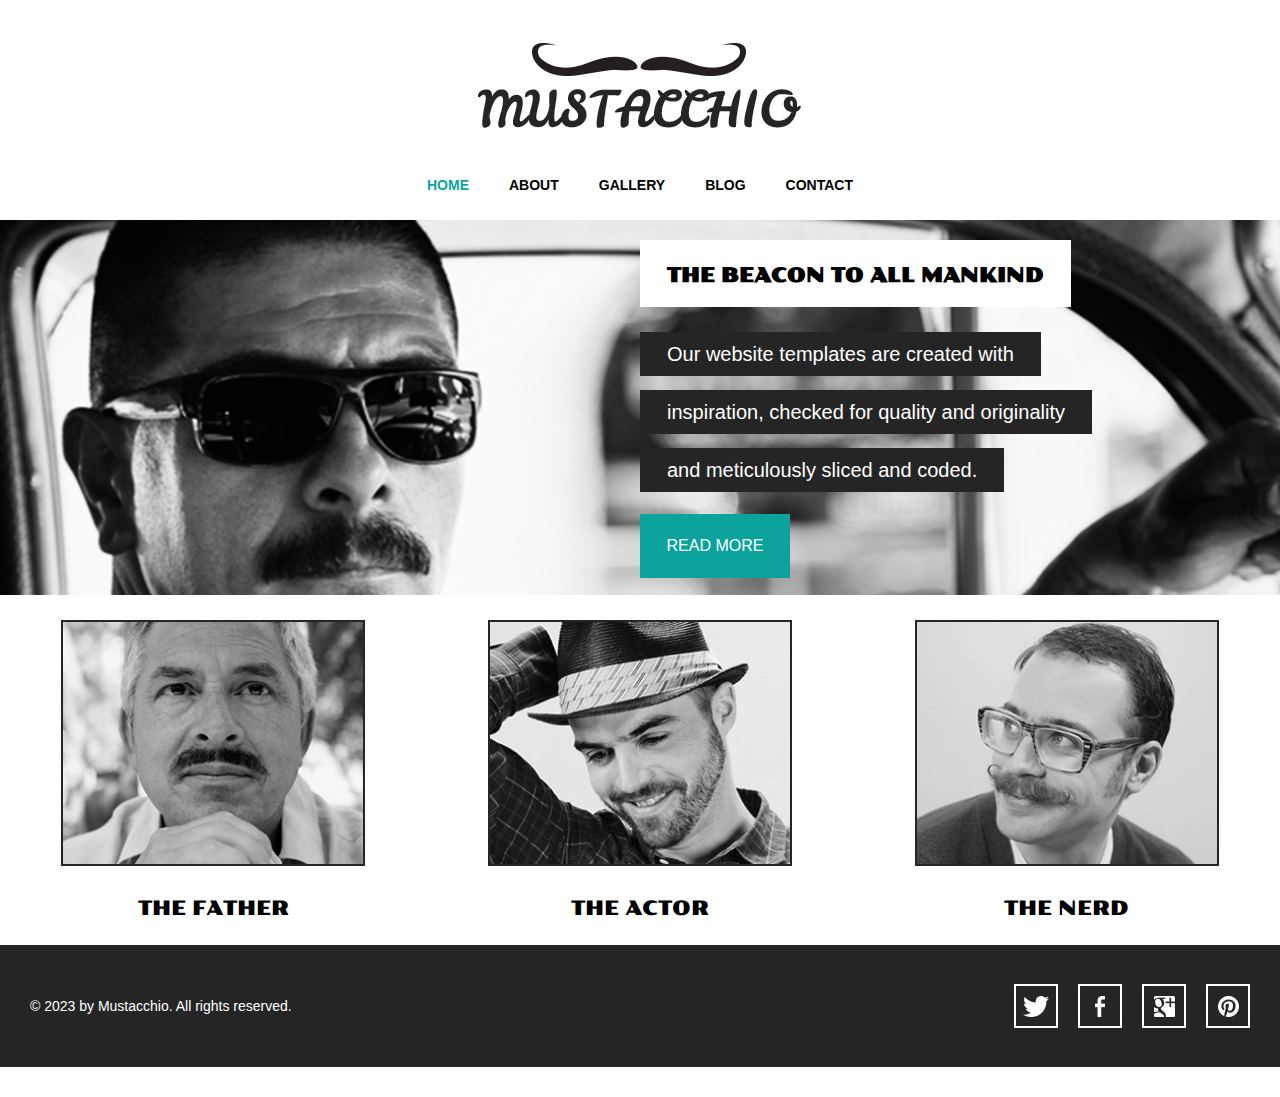
==== index.html @ bac5cc17 "edits/additions to footer style and social icons" ====
<!DOCTYPE html>
<html lang="en">
  <head>
    <meta charset="UTF-8" />
    <meta http-equiv="X-UA-Compatible" content="IE=edge" />
    <meta name="viewport" content="width=device-width, initial-scale=1.0" />
    <link rel="stylesheet" href="style.css" />
    <title>MUSTACCHIO</title>
  </head>
  <body>
    <header id="header">
      <section id="header-section" class="site-section">
        <a id="logo" href="index.html"> <img src="images/logo.jpg" /> </a>
      </section>
      <nav id="header-navigation">
        <ul class="nav-menu">
          <li class="nav-item">
            <a class="nav-link" id="active-page" href="index.html">HOME</a>
          </li>
          <li class="nav-item">
            <a class="nav-link" href="about.html">ABOUT</a>
          </li>
          <li class="nav-item">
            <a class="nav-link" href="gallery.html">GALLERY</a>
          </li>
          <li class="nav-item">
            <a class="nav-link" href="blog.html">BLOG</a>
          </li>
          <li class="nav-item">
            <a class="nav-link" href="contact.html">CONTACT</a>
          </li>
        </ul>
      </nav>
    </header>
    <section id="beacon-section" class="site-section">
      <article id="text-article" class="beacon-article">
        <h1 id="beacon-h1">THE BEACON TO ALL MANKIND</h1>
        <p class="beacon-p">Our website templates are created with</p>
        <p class="beacon-p">inspiration, checked for quality and originality</p>
        <p class="beacon-p">and meticulously sliced and coded.</p>
        <br />
        <button id="read-more">READ MORE</button>
      </article>
    </section>
    <section id="gallery-section" class="site-section">
      <figure class="gallery-container">
        <a href="gallery.html" class="gallery-link">
          <img src="images/the-father.jpg" class="gallery-image" />
          <figcaption>THE FATHER</figcaption>
        </a>
      </figure>
      <figure class="gallery-container">
        <a href="gallery.html" class="gallery-link">
          <img src="images/the-actor.jpg" class="gallery-image" />
          <figcaption>THE ACTOR</figcaption>
        </a>
      </figure>
      <figure class="gallery-container">
        <a href="gallery.html" class="gallery-link">
          <img src="images/the-nerd.jpg" class="gallery-image" />
          <figcaption>THE NERD</figcaption>
        </a>
      </figure>
    </section>
    <footer id="site-footer" class="site-section">
      <section id="footer-banner" class="site-section">
        <p id="footer-p">© 2023 by Mustacchio. All rights reserved.</p>
        <nav id="social-navigation">
          <ul id="social-nav-menu" class="nav-menu">
            <li class="nav-item">
              <a href="index.html" id="twitter-link" class="social-link">
                twitter
              </a>
            </li>

            <li class="nav-item">
              <a href="index.html" id="fb-link" class="social-link">
                facebook
              </a>
            </li>

            <li class="nav-item">
              <a href="index.html" id="googplus-link" class="social-link">
                google plus
              </a>
            </li>

            <li class="nav-item">
              <a href="index.html" id="pinterest-link" class="social-link">
                pinterest
              </a>
            </li>
          </ul>
        </nav>
      </section>
    </footer>
  </body>
</html>
---- style.css ----
@import url('https://fonts.googleapis.com/css2?family=Poller+One&display=swap');

* {
  padding: 0px;
  margin: 0px;
  box-sizing: content-box;
}

body {
  padding: 0px 0px 30px;
}

.site-section {
  width: 100%;
}

#header {
  height: 220px;
  flex-wrap: wrap;
}

.site-section,
.nav-menu,
#header-section,
#header-navigation {
  display: flex;
}

#logo {
  margin: 40px auto;
}

.nav-menu {
  margin: 0 auto;
  justify-content: space-between;
  align-items: center;
  gap: 40px;
}

li.nav-item,
a.nav-link {
  font-family: "Arial Black", "Gadget", sans-serif;
  font-size: 14px;
  font-weight: bolder;
}

li.nav-item {
  list-style: none;
}

a.nav-link {
  text-decoration: none;
  color: black;
}

a.nav-link:hover,
#active-page {
  color: #0ba39c;
}

#beacon-section {
  background-image: url(images/the-beacon.jpg);
  height: 375px;
  background-size: cover;
  background-repeat: no-repeat;
}

.beacon-article {
  width: 450px;
  height: 270px;
  margin-left: 50%;
}

.beacon-article,
#footer-p {
font-family: Arial, Helvetica, sans-serif;
}

.beacon-article,
#beacon-h1 {
font-size: 20px;
}

#beacon-h1,
.beacon-p {
  white-space: nowrap;
  display: inline-block;
}

#beacon-h1 {
  background-color: white;
  padding: 23px 27px 20px;
  margin: 20px 0 18px;
  font-family: 'Poller One', cursive;
}

.beacon-p,
#read-more,
#footer-p {
  color: white;
}

.beacon-p {
  background-color: #252525;
  margin: 7px auto;
  padding: 12px 27px;
  line-height: 1;
}

#read-more {
  background-color: #0ba39c;
  border: none;
  width: 150px;
  height: 64px;
  margin: 15px 0 0;
  font-size: 16px;
}

#gallery-section {
  padding: 20px 0;

}

.gallery-container {
  padding: 5px;
  margin: 0 auto;
  justify-content: space-around;
  align-items: center;
}

.gallery-image {
  width: 300px;
  height: 242px;
  border: 2px solid #252525;
}

figcaption {
  padding: 25px 0 0;
}

.gallery-link {
  text-decoration: none;
  text-align: center;
  font-family: 'Poller One', cursive;
  font-size: 20px;
  color: black;
}

#site-footer {
  background-color: #252525;
  height: 122px;
}

#footer-banner {
  margin: auto;
  padding: 0 30px;
  justify-content: space-between;
}

#footer-p {
  margin: auto 0;
  font-size: 14px;
}

#social-nav-menu {
  gap: 20px;
}

.social-link {
  width: 44px;
  height: 44px;
  display: block;
  text-indent: -9999px;
}

#twitter-link {
  background-image: url(images/twitterdark.jpg);
}

#twitter-link:hover {
  background-image: url(images/twitterlight.jpg);
}

#fb-link {
  background-image: url(images/fbdark.jpg);
}

#fb-link:hover {
  background-image: url(images/fblight.jpg);
}

#googplus-link {
  background-image: url(images/googplusdark.jpg);
}

#googplus-link:hover {
  background-image: url(images/googpluslight.jpg);
}

#pinterest-link {
  background-image: url(images/pintdark.jpg);
}

#pinterest-link:hover {
  background-image: url(images/pintlight.jpg);
}
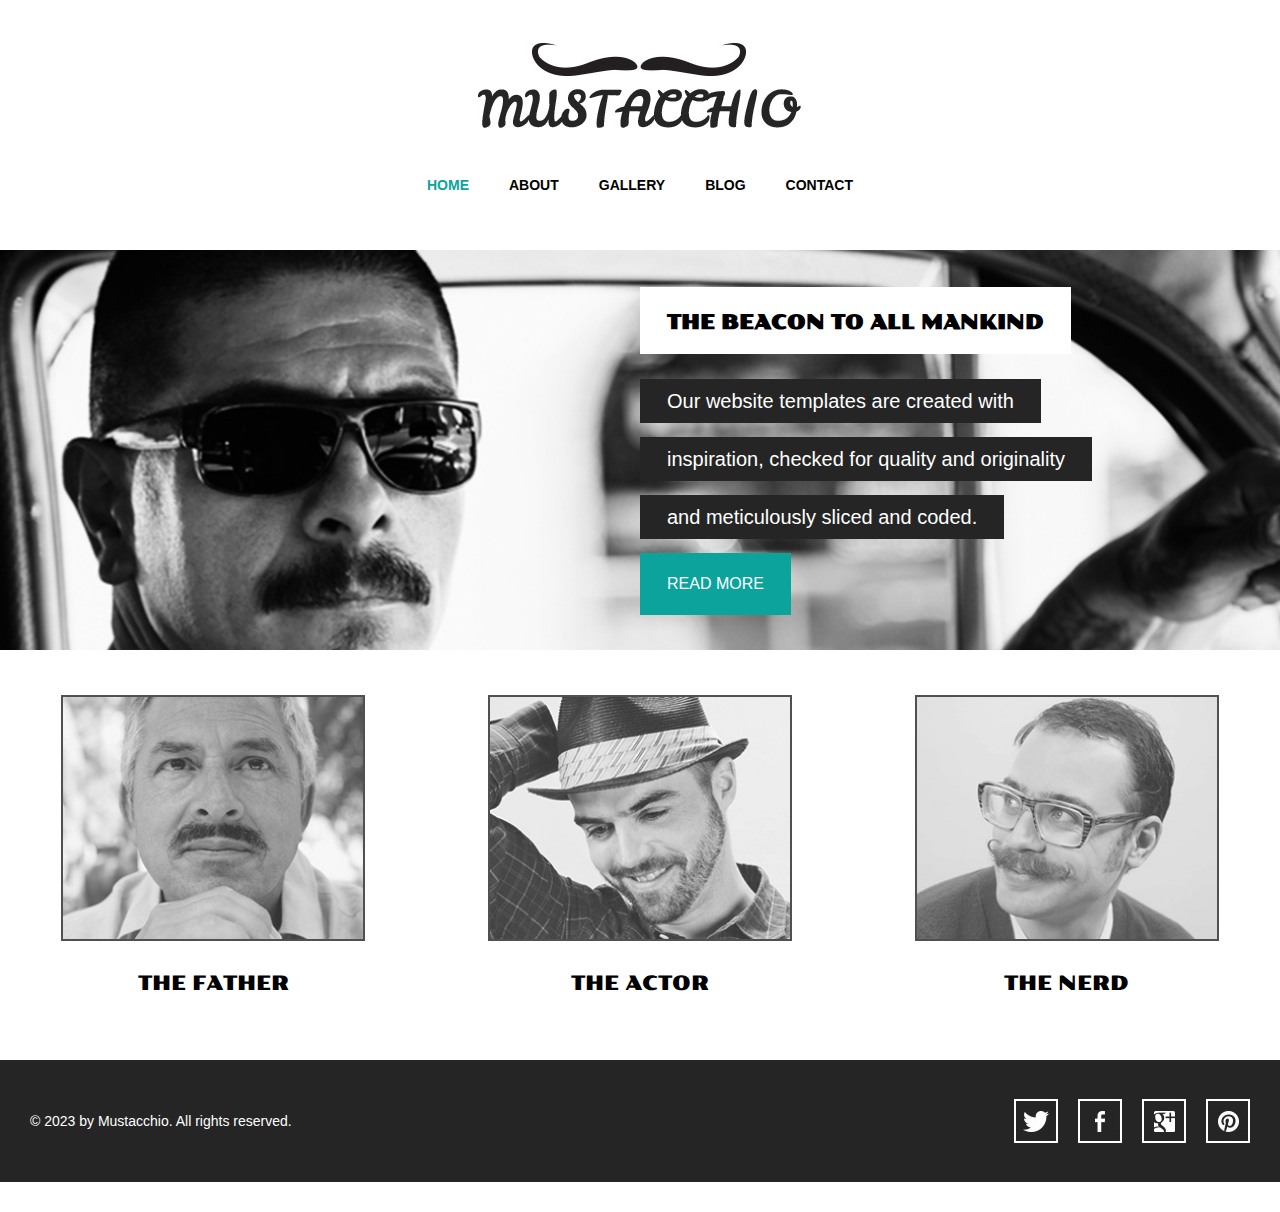
==== commit c7d62d3f: "editing for responsiveness" ====
--- a/index.html
+++ b/index.html
@@ -32,32 +32,31 @@
         </ul>
       </nav>
     </header>
-    <section id="beacon-section" class="site-section">
-      <article id="text-article" class="beacon-article">
-        <h1 id="beacon-h1">THE BEACON TO ALL MANKIND</h1>
-        <p class="beacon-p">Our website templates are created with</p>
-        <p class="beacon-p">inspiration, checked for quality and originality</p>
-        <p class="beacon-p">and meticulously sliced and coded.</p>
-        <br />
-        <button id="read-more">READ MORE</button>
+    <section id="the-beacon" class="site-section">
+      <article class="beacon-article">
+        <h2 id="beacon-h2">THE BEACON TO ALL MANKIND</h2><br />
+        <p class="beacon-p">Our website templates are created with</p><br />
+        <p class="beacon-p">inspiration, checked for quality and originality</p><br />
+        <p class="beacon-p">and meticulously sliced and coded.</p><br />
+        <a href="blog-single-post.html" id="read-more">READ MORE</a>
       </article>
     </section>
-    <section id="gallery-section" class="site-section">
-      <figure class="gallery-container">
-        <a href="gallery.html" class="gallery-link">
-          <img src="images/the-father.jpg" class="gallery-image" />
+    <section id="index-gallery-section" class="site-section">
+      <figure class="index-gallery-container">
+        <a href="gallery.html" class="index-gallery-link">
+          <img src="images/the-father.jpg" class="index-gallery-image" />
           <figcaption>THE FATHER</figcaption>
         </a>
       </figure>
-      <figure class="gallery-container">
-        <a href="gallery.html" class="gallery-link">
-          <img src="images/the-actor.jpg" class="gallery-image" />
+      <figure class="index-gallery-container">
+        <a href="gallery.html" class="index-gallery-link">
+          <img src="images/the-actor.jpg" class="index-gallery-image" />
           <figcaption>THE ACTOR</figcaption>
         </a>
       </figure>
-      <figure class="gallery-container">
-        <a href="gallery.html" class="gallery-link">
-          <img src="images/the-nerd.jpg" class="gallery-image" />
+      <figure class="index-gallery-container">
+        <a href="gallery.html" class="index-gallery-link">
+          <img src="images/the-nerd.jpg" class="index-gallery-image" />
           <figcaption>THE NERD</figcaption>
         </a>
       </figure>
--- a/style.css
+++ b/style.css
@@ -1,4 +1,4 @@
-@import url('https://fonts.googleapis.com/css2?family=Poller+One&display=swap');
+@import url("https://fonts.googleapis.com/css2?family=Poller+One&display=swap");
 
 * {
   padding: 0px;
@@ -17,6 +17,7 @@
 #header {
   height: 220px;
   flex-wrap: wrap;
+  margin-bottom: 30px;
 }
 
 .site-section,
@@ -58,40 +59,76 @@
   color: #0ba39c;
 }
 
-#beacon-section {
+#the-beacon {
   background-image: url(images/the-beacon.jpg);
-  height: 375px;
+  background-repeat: no-repeat;
   background-size: cover;
-  background-repeat: no-repeat;
+  width: 100%;
+  height: fit-content;
+  min-height: 370px;
+  padding-top: 30px;
 }
 
 .beacon-article {
   width: 450px;
-  height: 270px;
+  position: absolute;
   margin-left: 50%;
 }
 
+@media (max-width: 970px) {
+
+  .beacon-article{
+  position: absolute;
+  width: 100%; 
+  text-align: center;
+  margin: 0 auto;
+  }
+}
+
 .beacon-article,
+.contact-input,
 #footer-p {
-font-family: Arial, Helvetica, sans-serif;
+  font-family: Arial, Helvetica, sans-serif;
+}
+
+.black-banner-header {
+  background-color: #252525;
+  color: white;
+  margin: auto;
+  padding: 10px 30px;
+  margin-bottom: 20px;
+}
+
+h1,
+h2 {
+  font-family: "Poller One", cursive;
+}
+
+h1 {
+  font-size: 35px;
+}
+
+main {
+  max-width: 960px;
+  margin: auto;
 }
 
 .beacon-article,
-#beacon-h1 {
-font-size: 20px;
-}
-
-#beacon-h1,
-.beacon-p {
+#beacon-h2 {
+  font-size: 20px;
+}
+
+#beacon-h2,
+.beacon-p,
+#read-more {
   white-space: nowrap;
   display: inline-block;
 }
 
-#beacon-h1 {
+#beacon-h2 {
   background-color: white;
   padding: 23px 27px 20px;
-  margin: 20px 0 18px;
-  font-family: 'Poller One', cursive;
+  margin: 7px 0 18px;
 }
 
 .beacon-p,
@@ -109,26 +146,30 @@
 
 #read-more {
   background-color: #0ba39c;
-  border: none;
-  width: 150px;
-  height: 64px;
-  margin: 15px 0 0;
+  color: white;
+  margin: 7px auto;
+  text-decoration: none;
   font-size: 16px;
-}
-
-#gallery-section {
-  padding: 20px 0;
-
-}
-
-.gallery-container {
+  padding: 22px 27px;
+}
+
+a#read-more:hover {
+  background-color: #1fc3bc;
+}
+
+#index-gallery-section {
+  flex-wrap: wrap;
+  margin-top: 20px;
+}
+
+.index-gallery-container {
   padding: 5px;
-  margin: 0 auto;
+  margin: 20px auto;
   justify-content: space-around;
   align-items: center;
 }
 
-.gallery-image {
+.index-gallery-image {
   width: 300px;
   height: 242px;
   border: 2px solid #252525;
@@ -138,17 +179,36 @@
   padding: 25px 0 0;
 }
 
-.gallery-link {
+.index-gallery-link {
   text-decoration: none;
   text-align: center;
-  font-family: 'Poller One', cursive;
+  font-family: "Poller One", cursive;
   font-size: 20px;
   color: black;
 }
 
+.index-gallery-link > img,
+a > figure {
+  opacity: 0.8;
+  transition: 0.5s ease-in-out;
+}
+
+a > figure:hover {
+  opacity: 1;
+}
+
+.copy {
+  text-align: center;
+  margin: 0 auto 50px auto;
+  font-family: Arial, Helvetica, sans-serif;
+  line-height: 1.7;
+}
+
+/* CSS for Footer and Footer Social Navigation */
 #site-footer {
   background-color: #252525;
   height: 122px;
+  margin-top: 40px;
 }
 
 #footer-banner {
@@ -203,4 +263,214 @@
 
 #pinterest-link:hover {
   background-image: url(images/pintlight.jpg);
+}
+
+@media (max-width: 557px) {
+  #footer-banner {
+    flex-wrap: wrap;
+  }
+
+  #footer-p {
+    margin: 5px auto;
+  }
+
+  #social-navigation {
+    margin: 5px auto;
+  }
+}
+/* About page specific CSS */
+
+#photographer {
+  background-image: url(images/photographer.jpg);
+  width: 616px;
+  height: 295px;
+  border: 2px solid #252525;
+  margin: 10px auto;
+}
+
+.about-copy {
+  width: 560px;
+}
+
+.about-h3 {
+  margin-top: 20px;
+  font-size: 16px;
+}
+
+.about-p {
+  font-size: 14px;
+}
+
+/* Gallery page specific CSS */
+
+#gallery-section {
+  max-width: 980px;
+  flex-wrap: wrap;
+  margin: 0 auto;
+}
+
+.gallery-container {
+  padding: 10px;
+  margin: auto;
+}
+
+.gallery-image {
+  height: 300px;
+  width: 299px;
+  border: 2px solid #252525;
+  opacity: 0.8;
+  transition: 0.5s ease-in-out;
+}
+
+a > img:hover {
+  opacity: 1;
+}
+
+/* Gallery Single Post page specific CSS */
+
+#gsp-image {
+  width: 621px;
+  height: 299px;
+}
+
+#gsp-h4 {
+  font-size: 25px;
+  font-family: "Arial Black", Gadget, sans-serif;
+  margin: 20px auto 30px auto;
+  padding: 5px 20px;
+}
+
+.gsp-link {
+  color: black;
+}
+
+.gsp-link:hover {
+  color: gray;
+}
+
+/* Blog page specific CSS */
+
+.blog-h3 {
+  font-size: 25px;
+  font-family: "Arial Black", Gadget, sans-serif;
+  margin-top: 50px;
+}
+
+.blog-section {
+  border: 2px solid #252525;
+  display: flex;
+  margin: 10px 30px;
+  flex-wrap: wrap;
+}
+
+.blog-image-container {
+  background-size: cover;
+  height: 295px;
+  width: 376px;
+  border-right: 2px solid black;
+}
+
+#blog-image-1 {
+  background-image: url(images/cutting-mustache.jpg);
+}
+
+#blog-image-2 {
+  background-image: url(images/in-the-country.jpg);
+}
+
+#blog-image-3 {
+  background-image: url(images/mustache-brothers.jpg);
+}
+
+.blog-copy {
+  width: 50%;
+}
+
+.blog-p {
+  margin: 20px auto;
+}
+
+.blog-link {
+  background-color: #252525;
+  color: white;
+  margin: auto;
+  text-decoration: none;
+  font-size: 18px;
+  font-family: "Arial Black", Gadget, sans-serif;
+  padding: 2px 25px;
+}
+
+.blog-link:hover {
+  background-color: white;
+  color: #252525;
+  border: 2px solid #252525;
+}
+
+@media (max-width: 820px) {
+  .blog-section {
+    width: 376px;
+    margin: 10px auto;
+  }
+
+  .blog-image-container {
+    border-right: none;
+    border-bottom: 2px solid black;
+  }
+}
+
+/* Blog Single Post page specfic CSS */
+
+#bsp-image {
+  margin: 5px auto;
+  width: 90%;
+  border: 2px solid black;
+}
+
+#bsp-h3 {
+  margin-top: 20px;
+}
+
+.bsp-copy {
+  width: 90%;
+  max-width: 560px;
+}
+
+/* Contact page specific CSS */
+
+#contact-form {
+  width: 596px;
+  margin: 0 auto;
+}
+
+.contact-input {
+  font-size: 15px;
+  text-align: center;
+  width: 100%;
+  height: 60px;
+  border: 2px solid #252525;
+  margin: 10px 0 20px 0;
+  outline: none;
+}
+
+.contact-input::placeholder {
+  color: black;
+}
+
+#contact-message {
+  height: 210px;
+}
+
+#contact-submit {
+  border: none;
+  margin: 20px auto 65px;
+  font-size: 15px;
+  font-family: "Arial Black", Gadget, sans-serif;
+  padding: 20px 30px;
+}
+
+#contact-submit:hover {
+  border: 2px solid #252525;
+  background-color: white;
+  color: black;
+  padding: 18px 30px;
 }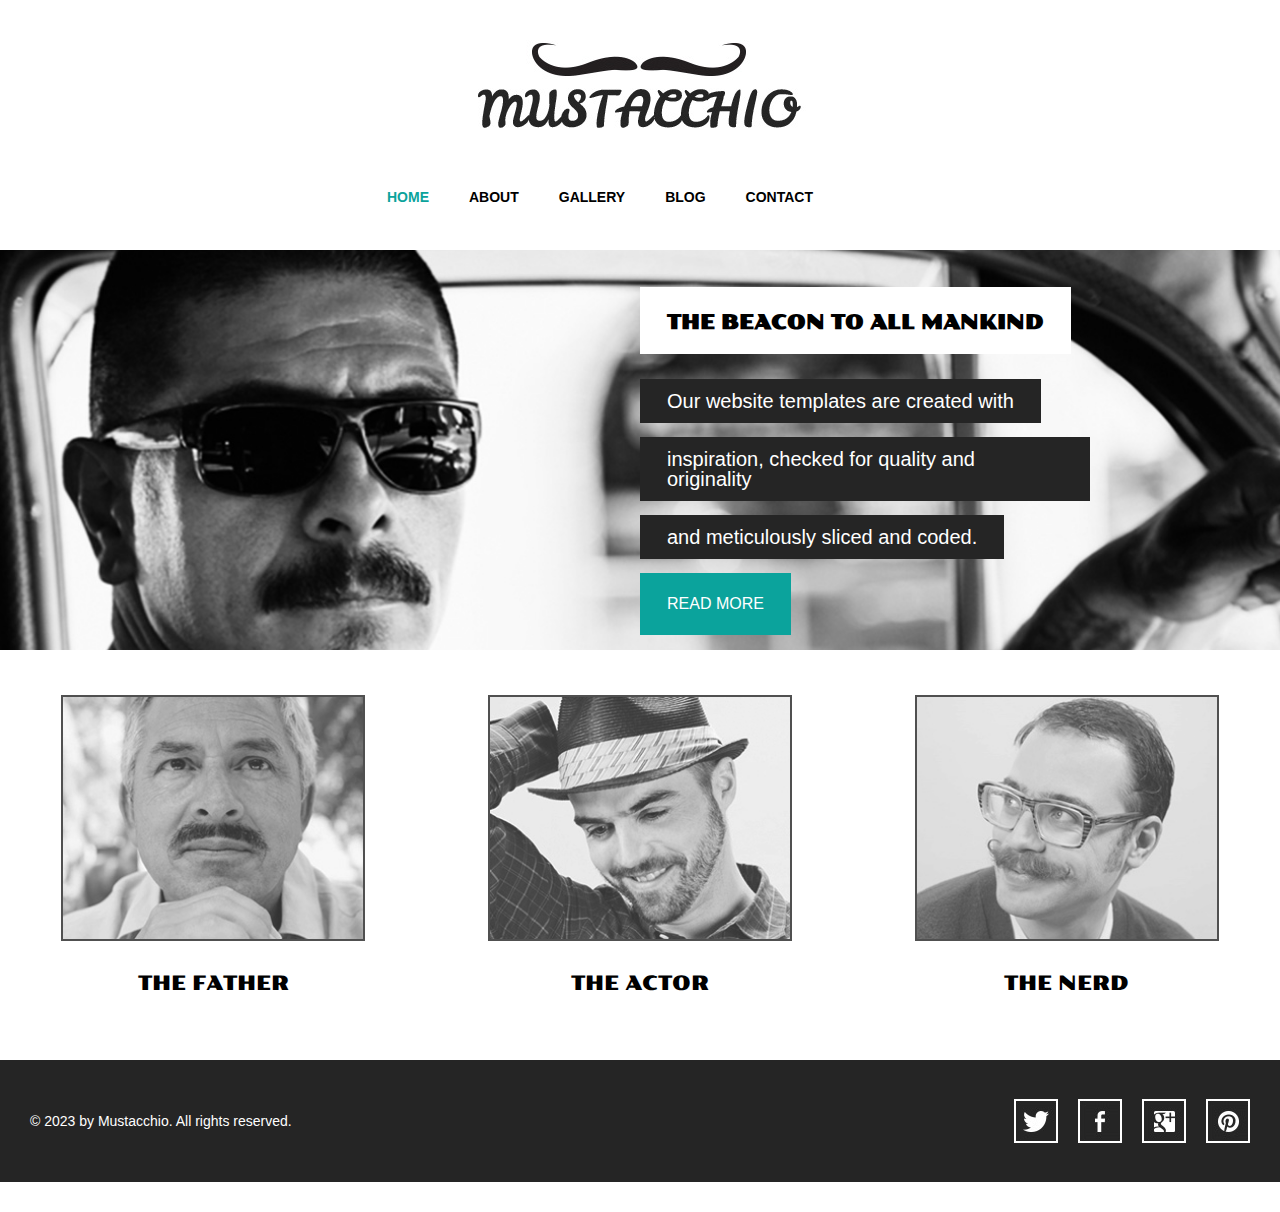
==== commit 1127b86d: "editing for responsiveness" ====
--- a/index.html
+++ b/index.html
@@ -12,7 +12,17 @@
       <section id="header-section" class="site-section">
         <a id="logo" href="index.html"> <img src="images/logo.jpg" /> </a>
       </section>
-      <nav id="header-navigation">
+
+      <section class="site-section">
+        <div class="hamburger">
+          <span class="bar"></span>
+          <span class="bar"></span>
+          <span class="bar"></span>
+        </div>
+        </section>
+
+      <nav id="header-navigation" class="nav-bar">
+
         <ul class="nav-menu">
           <li class="nav-item">
             <a class="nav-link" id="active-page" href="index.html">HOME</a>
@@ -34,10 +44,14 @@
     </header>
     <section id="the-beacon" class="site-section">
       <article class="beacon-article">
-        <h2 id="beacon-h2">THE BEACON TO ALL MANKIND</h2><br />
-        <p class="beacon-p">Our website templates are created with</p><br />
-        <p class="beacon-p">inspiration, checked for quality and originality</p><br />
-        <p class="beacon-p">and meticulously sliced and coded.</p><br />
+        <h2 id="beacon-h2">THE BEACON TO ALL MANKIND</h2>
+        <br />
+        <p class="beacon-p">Our website templates are created with</p>
+        <br />
+        <p class="beacon-p">inspiration, checked for quality and originality</p>
+        <br />
+        <p class="beacon-p">and meticulously sliced and coded.</p>
+        <br />
         <a href="blog-single-post.html" id="read-more">READ MORE</a>
       </article>
     </section>
@@ -93,5 +107,6 @@
         </nav>
       </section>
     </footer>
+    <script src="script.js"></script>
   </body>
 </html>
--- a/style.css
+++ b/style.css
@@ -22,13 +22,21 @@
 
 .site-section,
 .nav-menu,
-#header-section,
-#header-navigation {
+#header-section {
   display: flex;
 }
 
 #logo {
   margin: 40px auto;
+}
+
+.nav-bar {
+  min-height: 40px;
+  display: flex;
+  justify-content: space-between;
+  align-items: center;
+  padding: 0 24px;
+  width: 90%;
 }
 
 .nav-menu {
@@ -58,6 +66,78 @@
 #active-page {
   color: #0ba39c;
 }
+
+.hamburger {
+  display: none;
+  cursor: pointer;
+}
+
+.bar {
+  display: block;
+  width: 25px;
+  height: 3px;
+  margin: 5px auto;
+  -webkit-transition: all 0.3s ease-in-out;
+  transition: all 0.3s ease-in-out;
+  background-color: white;
+}
+
+/* nav bar transition to hamburger menu */
+
+@media (max-width: 768px) {
+  .hamburger {
+    display: block;
+    background-color: #0ba39c;
+    padding: 10px;
+    border-radius: 3px;
+    margin: 0 auto;
+    border: 1px solid black;
+  }
+
+  .hamburger.active .bar:nth-child(2) {
+    opacity: 0;
+  }
+
+  .hamburger.active .bar:nth-child(1) {
+    transform: translateY(8px) rotate(45deg);
+  }
+
+  .hamburger.active .bar:nth-child(3) {
+    transform: translateY(-8px) rotate(-45deg);
+  }
+
+  .nav-bar {
+    /* position: fixed; */
+   
+    z-index: 1;
+
+    margin: 0 auto;
+  }
+
+  .nav-menu {
+    position: relative;
+    left: -100%;
+    top: 40px;
+    gap: 0;
+    flex-direction: column;
+    background-color: #262626;
+    width: 100%;
+    text-align: center;
+    transition: 0.3s;
+    z-index: 1;
+    opacity: 0.8;
+  }
+
+  .nav-item {
+    margin: 16px 0;
+  }
+
+  .nav-menu.active {
+    left: 0;
+  }
+
+}
+
 
 #the-beacon {
   background-image: url(images/the-beacon.jpg);
@@ -121,7 +201,7 @@
 #beacon-h2,
 .beacon-p,
 #read-more {
-  white-space: nowrap;
+  /* white-space: nowrap; */
   display: inline-block;
 }
 
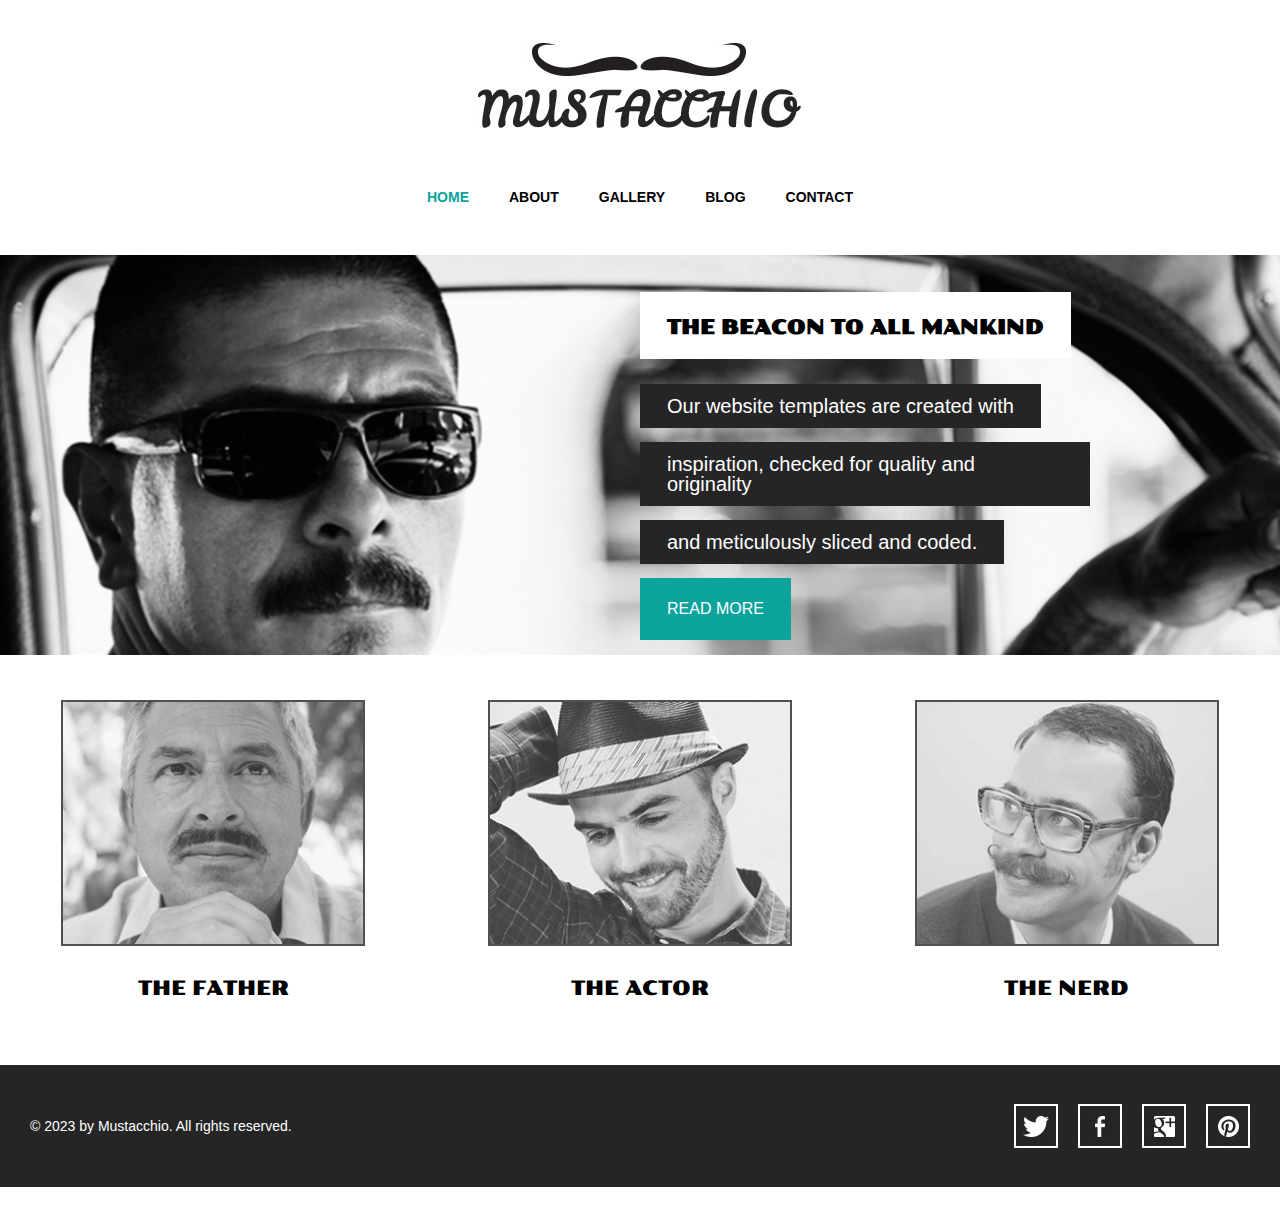
==== commit 5885bfd3: "edits to About page for responsiveness" ====
--- a/index.html
+++ b/index.html
@@ -12,32 +12,39 @@
       <section id="header-section" class="site-section">
         <a id="logo" href="index.html"> <img src="images/logo.jpg" /> </a>
       </section>
-
       <section class="site-section">
         <div class="hamburger">
           <span class="bar"></span>
           <span class="bar"></span>
           <span class="bar"></span>
         </div>
-        </section>
-
-      <nav id="header-navigation" class="nav-bar">
-
+      </section>
+      <nav class="nav-bar">
         <ul class="nav-menu">
           <li class="nav-item">
-            <a class="nav-link" id="active-page" href="index.html">HOME</a>
+            <a class="nav-link" href="index.html">
+              <section id="active-page" class="nav-section">HOME</section>
+            </a>
           </li>
           <li class="nav-item">
-            <a class="nav-link" href="about.html">ABOUT</a>
+            <a class="nav-link" href="about.html">
+              <section class="nav-section">ABOUT</section>
+            </a>
           </li>
           <li class="nav-item">
-            <a class="nav-link" href="gallery.html">GALLERY</a>
+            <a class="nav-link" href="gallery.html">
+              <section class="nav-section">GALLERY</section>
+            </a>
           </li>
           <li class="nav-item">
-            <a class="nav-link" href="blog.html">BLOG</a>
+            <a class="nav-link" href="blog.html">
+              <section class="nav-section">BLOG</section>
+            </a>
           </li>
           <li class="nav-item">
-            <a class="nav-link" href="contact.html">CONTACT</a>
+            <a class="nav-link" href="contact.html">
+              <section class="nav-section">CONTACT</section>
+            </a>
           </li>
         </ul>
       </nav>
@@ -79,26 +86,23 @@
       <section id="footer-banner" class="site-section">
         <p id="footer-p">© 2023 by Mustacchio. All rights reserved.</p>
         <nav id="social-navigation">
-          <ul id="social-nav-menu" class="nav-menu">
-            <li class="nav-item">
+          <ul id="social-nav-menu">
+            <li class="social-nav-item">
               <a href="index.html" id="twitter-link" class="social-link">
                 twitter
               </a>
             </li>
-
-            <li class="nav-item">
+            <li class="social-nav-item">
               <a href="index.html" id="fb-link" class="social-link">
                 facebook
               </a>
             </li>
-
-            <li class="nav-item">
+            <li class="social-nav-item">
               <a href="index.html" id="googplus-link" class="social-link">
                 google plus
               </a>
             </li>
-
-            <li class="nav-item">
+            <li class="social-nav-item">
               <a href="index.html" id="pinterest-link" class="social-link">
                 pinterest
               </a>
--- a/style.css
+++ b/style.css
@@ -16,12 +16,12 @@
 
 #header {
   height: 220px;
-  flex-wrap: wrap;
-  margin-bottom: 30px;
+  margin-bottom: 35px;
 }
 
 .site-section,
 .nav-menu,
+#social-nav-menu,
 #header-section {
   display: flex;
 }
@@ -35,8 +35,7 @@
   display: flex;
   justify-content: space-between;
   align-items: center;
-  padding: 0 24px;
-  width: 90%;
+  width: 100%;
 }
 
 .nav-menu {
@@ -53,7 +52,8 @@
   font-weight: bolder;
 }
 
-li.nav-item {
+li.nav-item,
+li.social-nav-item {
   list-style: none;
 }
 
@@ -74,11 +74,9 @@
 
 .bar {
   display: block;
-  width: 25px;
+  width: 18px;
   height: 3px;
   margin: 5px auto;
-  -webkit-transition: all 0.3s ease-in-out;
-  transition: all 0.3s ease-in-out;
   background-color: white;
 }
 
@@ -88,10 +86,9 @@
   .hamburger {
     display: block;
     background-color: #0ba39c;
-    padding: 10px;
+    padding: 10px 15px;
     border-radius: 3px;
     margin: 0 auto;
-    border: 1px solid black;
   }
 
   .hamburger.active .bar:nth-child(2) {
@@ -107,37 +104,64 @@
   }
 
   .nav-bar {
-    /* position: fixed; */
-   
     z-index: 1;
-
     margin: 0 auto;
+    width: 90%;
+
   }
 
   .nav-menu {
     position: relative;
-    left: -100%;
-    top: 40px;
+    left: -150%;
     gap: 0;
     flex-direction: column;
-    background-color: #262626;
     width: 100%;
-    text-align: center;
-    transition: 0.3s;
     z-index: 1;
-    opacity: 0.8;
+    opacity: 0.9;
+  }
+
+  a.nav-link,
+  #active-page {
+    color: white;
+    font-family: Arial, Helvetica, sans-serif;
+    margin: auto;
+    font-size: 16px;
+    font-weight: 400;
+    width: 100%;
+    height: 100%;
+
+  }
+
+  a.nav-link:hover {
+    background-color: black;
+    color: white;
   }
 
   .nav-item {
-    margin: 16px 0;
+    background-color: #0ba39c;
+    width: 100%;
+    height: 50px;
+    outline: 1px solid white;
+    margin-top: 1px;
+    margin-left: 1px;
+    display: flex;
+  }
+
+  .nav-section {
+    width: 100%;
+    height: 100%;
+    padding-top: 15px;
+    padding-left: 15px;
+  }
+
+  #active-page {
+    background-color: black;
   }
 
   .nav-menu.active {
     left: 0;
   }
-
-}
-
+}
 
 #the-beacon {
   background-image: url(images/the-beacon.jpg);
@@ -149,6 +173,12 @@
   padding-top: 30px;
 }
 
+@media (max-width: 450px) {
+  #the-beacon {
+    height: 420px;
+  }
+}
+
 .beacon-article {
   width: 450px;
   position: absolute;
@@ -156,12 +186,11 @@
 }
 
 @media (max-width: 970px) {
-
-  .beacon-article{
-  position: absolute;
-  width: 100%; 
-  text-align: center;
-  margin: 0 auto;
+  .beacon-article {
+    position: absolute;
+    width: 100%;
+    text-align: center;
+    margin: 0 auto;
   }
 }
 
@@ -186,6 +215,7 @@
 
 h1 {
   font-size: 35px;
+  text-align: center;
 }
 
 main {
@@ -362,14 +392,19 @@
 
 #photographer {
   background-image: url(images/photographer.jpg);
-  width: 616px;
-  height: 295px;
+  background-repeat: no-repeat;
+  background-size: cover;
+  width: 90%;
+  max-width: 616px;
+  height: fit-content;
+  min-height: 295px;
   border: 2px solid #252525;
   margin: 10px auto;
 }
 
 .about-copy {
-  width: 560px;
+  width: 100%;
+  max-width: 560px;
 }
 
 .about-h3 {
@@ -379,6 +414,8 @@
 
 .about-p {
   font-size: 14px;
+  width: 90%;
+  margin: 0 auto;
 }
 
 /* Gallery page specific CSS */
@@ -553,4 +590,4 @@
   background-color: white;
   color: black;
   padding: 18px 30px;
-}+}
